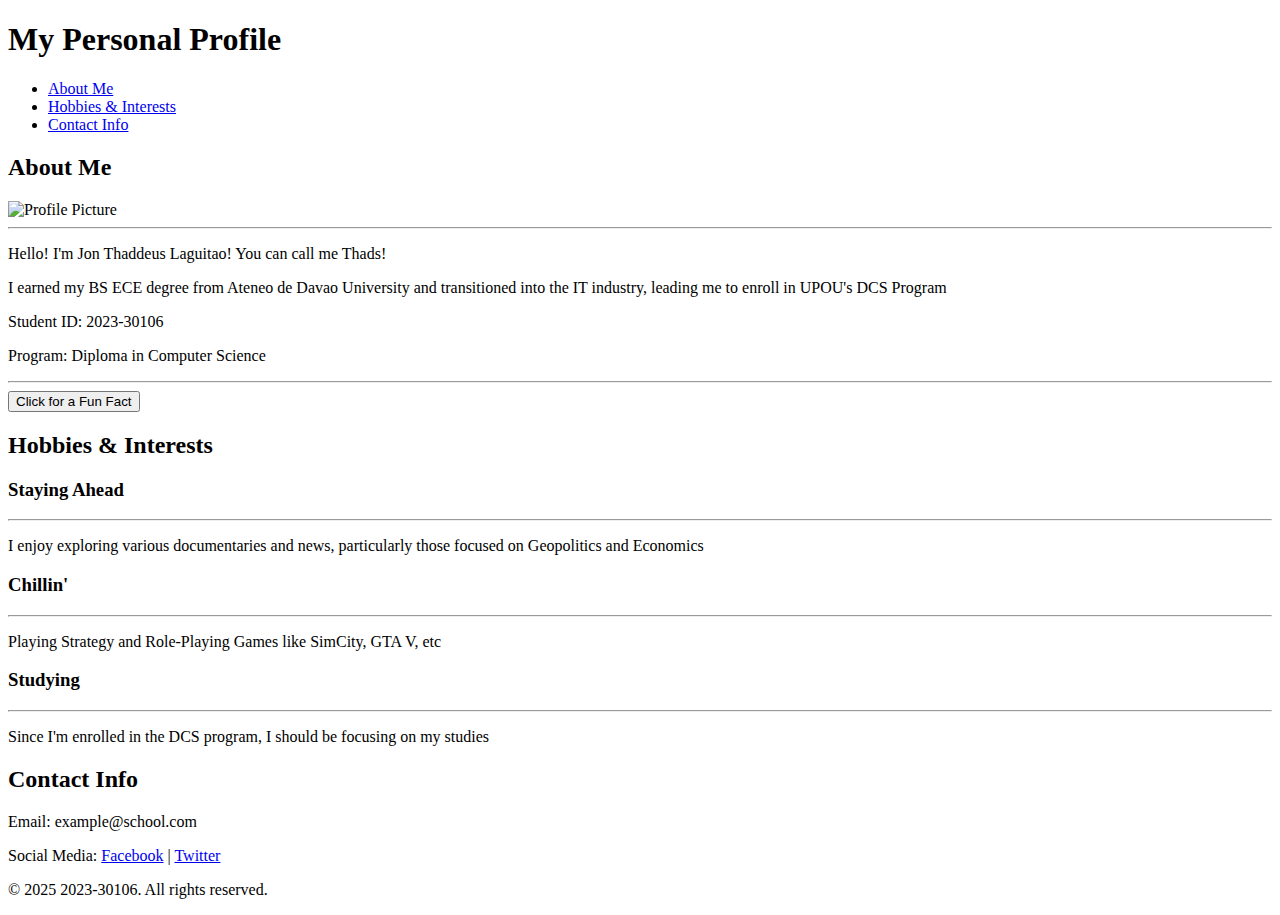
==== index.html @ 2c2d1e82 "Initial Commit" ====
<!DOCTYPE html>
<html lang="en">
<head>
    <meta charset="utf-8">
    <meta name="viewport" content="width=device-width, initial-scale=1.0">
    <title>CMSC 207 | Laguitao | 2023-30106</title>
    <link rel="stylesheet" href="styles001.css">
</head>
<body>
    <header>
        <h1>My Personal Profile</h1>
        <nav>
            <ul>
                <li><a href="#about">About Me</a></li>
                <li><a href="#hobbies">Hobbies & Interests</a></li>
                <li><a href="#contact">Contact Info</a></li>
            </ul>
        </nav>
    </header>
    
    <section id="about">
        <div class="card about-card">
            <h2>About Me</h2>
            <img src="picture.jpg" alt="Profile Picture" class="profile-img">
            <hr class="divider">
            <div class="about-info">
                <p>Hello! I'm Jon Thaddeus Laguitao! You can call me Thads!</p>
                <p>I earned my BS ECE degree from Ateneo de Davao University and transitioned into the IT industry, leading me to enroll in UPOU's DCS Program</p>
                <p>Student ID: 2023-30106</p>
                <p>Program: Diploma in Computer Science</p>
            </div>
            <hr class="divider">
            <button class="btn" onclick="showFunFact()">Click for a Fun Fact</button>
        </div>
    </section>
    
    <section id="hobbies">
        <h2>Hobbies & Interests</h2>
        <div class="hobby-cards">
            <div class="card">
                <h3>Staying Ahead</h3>
                <hr class="divider">
                <div class="hobby-info">
                    <p>I enjoy exploring various documentaries and news, particularly those focused on Geopolitics and Economics</p>
                </div>
            </div>
            <div class="card">
                <h3>Chillin'</h3>
                <hr class="divider">
                <div class="hobby-info">
                    <p>Playing Strategy and Role-Playing Games like SimCity, GTA V, etc</p>
                </div>
            </div>
            <div class="card">
                <h3>Studying</h3>
                <hr class="divider">
                <div class="hobby-info">
                    <p>Since I'm enrolled in the DCS program, I should be focusing on my studies</p>
                </div>
            </div>
        </div>
    </section>
    
    <section id="contact">
        <h2>Contact Info</h2>
        <p>Email: example@school.com</p>
        <p>Social Media: <a href="https://facebook.com">Facebook</a> | <a href="https://x.com">Twitter</a></p>
    </section>
    
    <footer>
        <p>&copy; 2025 2023-30106. All rights reserved.</p>
    </footer>
    
    <script src="script.js"></script>
</body>
</html>
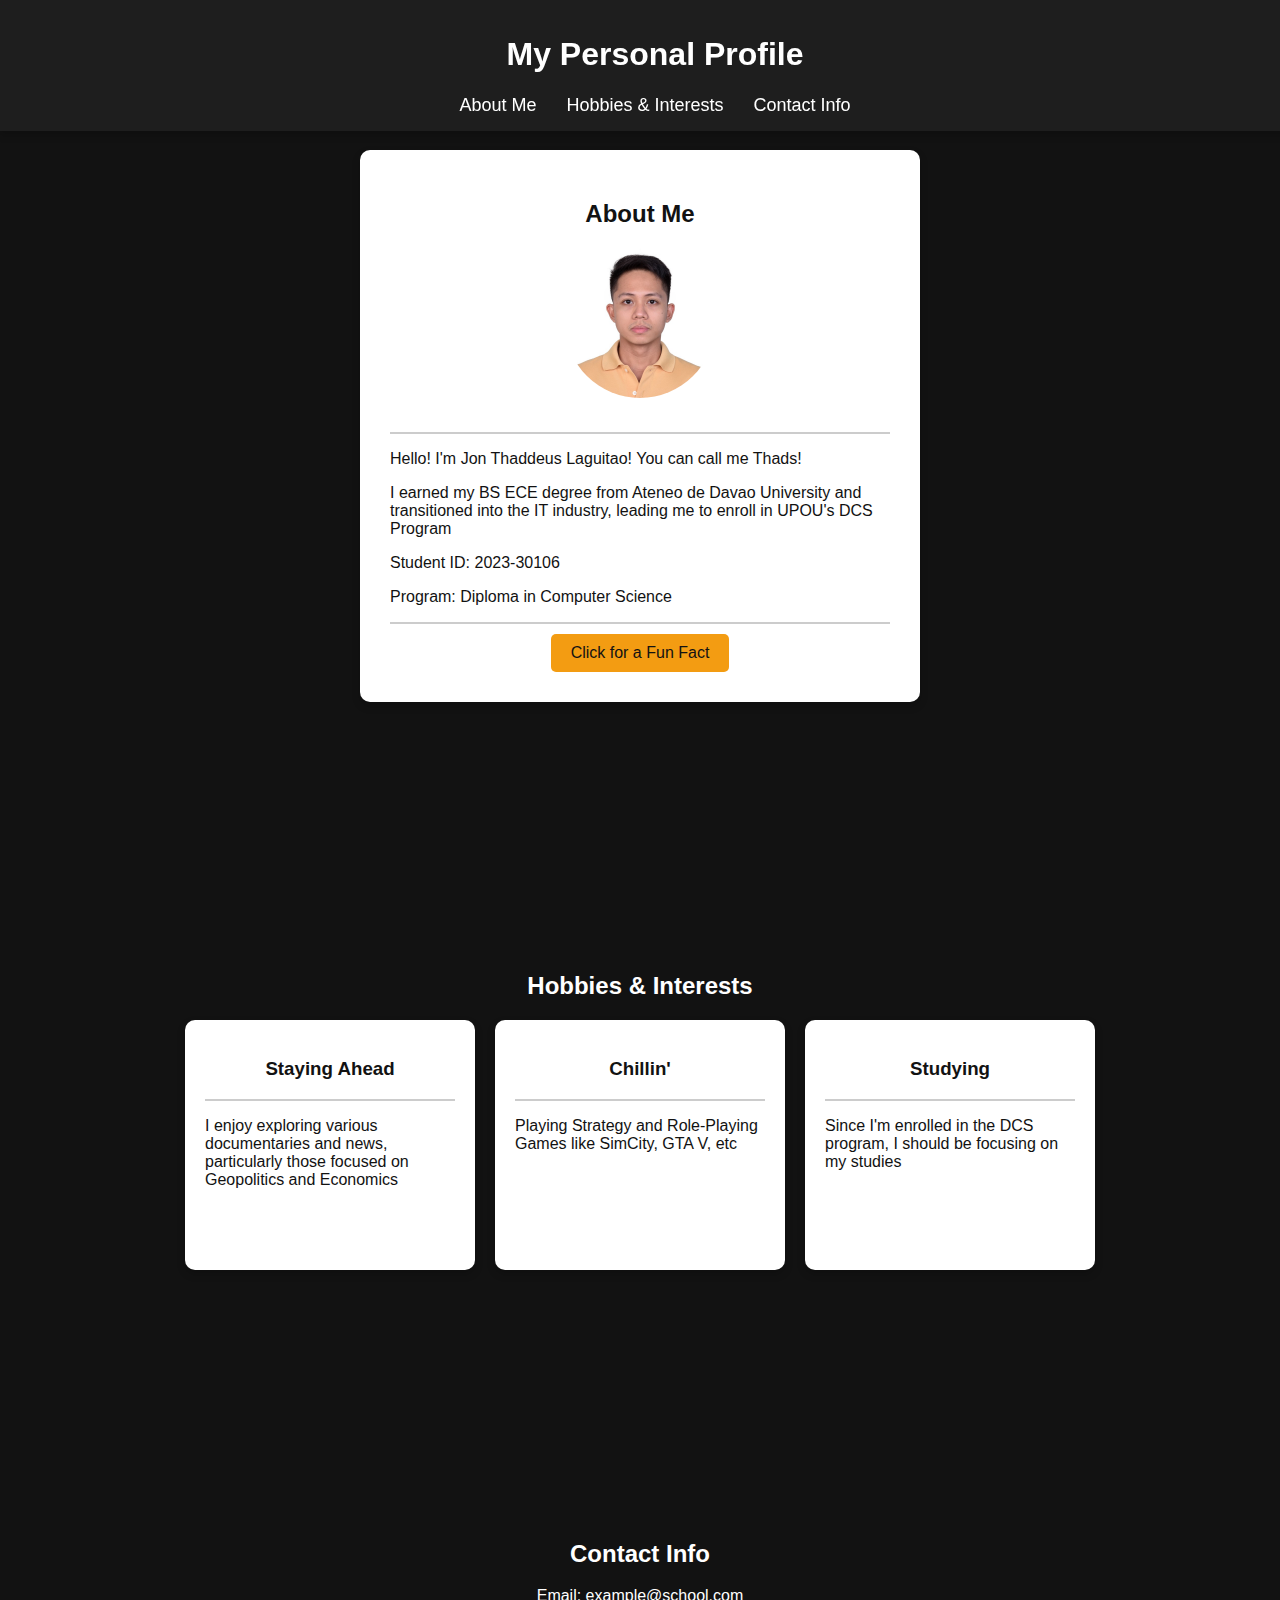
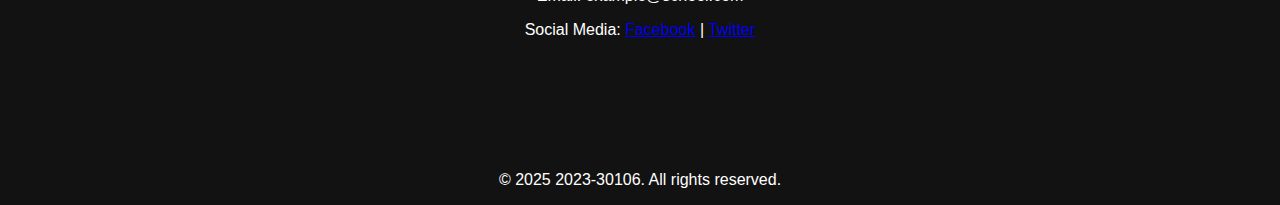
==== commit 0620e4ef: "UI Responsiveness" ====
--- a/index.html
+++ b/index.html
@@ -5,6 +5,7 @@
     <meta name="viewport" content="width=device-width, initial-scale=1.0">
     <title>CMSC 207 | Laguitao | 2023-30106</title>
     <link rel="stylesheet" href="styles001.css">
+    <meta name="viewport" content="width=device-width, initial-scale=1.0">
 </head>
 <body>
     <header>
--- a/styles001.css
+++ b/styles001.css
@@ -0,0 +1,142 @@
+body {
+    font-family: Arial, sans-serif;
+    margin: 0;
+    padding: 0;
+    background-color: #121212;
+    color: #ffffff;
+    text-align: center;
+}
+
+header {
+    background: #1e1e1e;
+    padding: 15px;
+    position: fixed;
+    width: 100%;
+    top: 0;
+    left: 0;
+    box-shadow: 0px 4px 8px rgba(0, 0, 0, 0.2);
+}
+
+/* Image */
+
+.profile-img {
+    width: 150px;
+    height: 150px;
+    border-radius: 50%;
+    margin-bottom: 20px;
+    transition: transform 0.3s;
+}
+
+.profile-img:hover {
+    transform: scale(1.1);
+}
+
+nav ul {
+    list-style: none;
+    padding: 0;
+    margin: 0;
+    display: flex;
+    justify-content: center;
+    flex-wrap: wrap;
+}
+
+nav ul li {
+    margin: 0 15px;
+}
+
+nav ul li a {
+    color: #ffffff;
+    text-decoration: none;
+    font-size: 18px;
+    transition: color 0.3s;
+}
+
+nav ul li a:hover {
+    color: #f39c12;
+}
+
+section {
+    padding: 100px 20px;
+    margin-top: 50px;
+    text-align: center;
+}
+
+.about-info {
+    text-align: left;
+}
+
+.hobby-info {
+    text-align: left;
+}
+
+/* Cards */
+
+.card {
+    background: #ffffff;
+    color: #121212;
+    padding: 20px;
+    border-radius: 10px;
+    box-shadow: 0px 4px 8px rgba(0, 0, 0, 0.2);
+    width: 250px;
+    text-align: center;
+}
+
+.hobby-cards {
+    display: flex;
+    justify-content: center;
+    height: 250px;
+    gap: 20px;
+    flex-wrap: wrap;
+    align-items: stretch;
+}
+
+.about-card {
+    max-width: 500px;
+    width: 90%;
+    margin: auto;
+    padding: 30px;
+}
+
+.divider {
+    border: none;
+    height: 2px;
+    background: #ccc;
+    margin: 10px 0;
+}
+
+/* Fun Fact Button */
+
+.btn {
+    background: #f39c12;
+    color: #121212;
+    border: none;
+    padding: 10px 20px;
+    font-size: 16px;
+    border-radius: 5px;
+    cursor: pointer;
+    transition: background 0.3s;
+}
+
+.btn:hover {
+    background: #e67e22;
+}
+
+@media (max-width: 768px) {
+    nav ul {
+        flex-direction: column;
+    }
+    
+    section {
+        padding: 60px 10px;
+    }
+    
+    .hobby-cards {
+        flex-direction: column;
+        align-items: center;
+    }
+
+    .about-card {
+        max-width: 95%;
+        padding: 20px;
+    }
+}